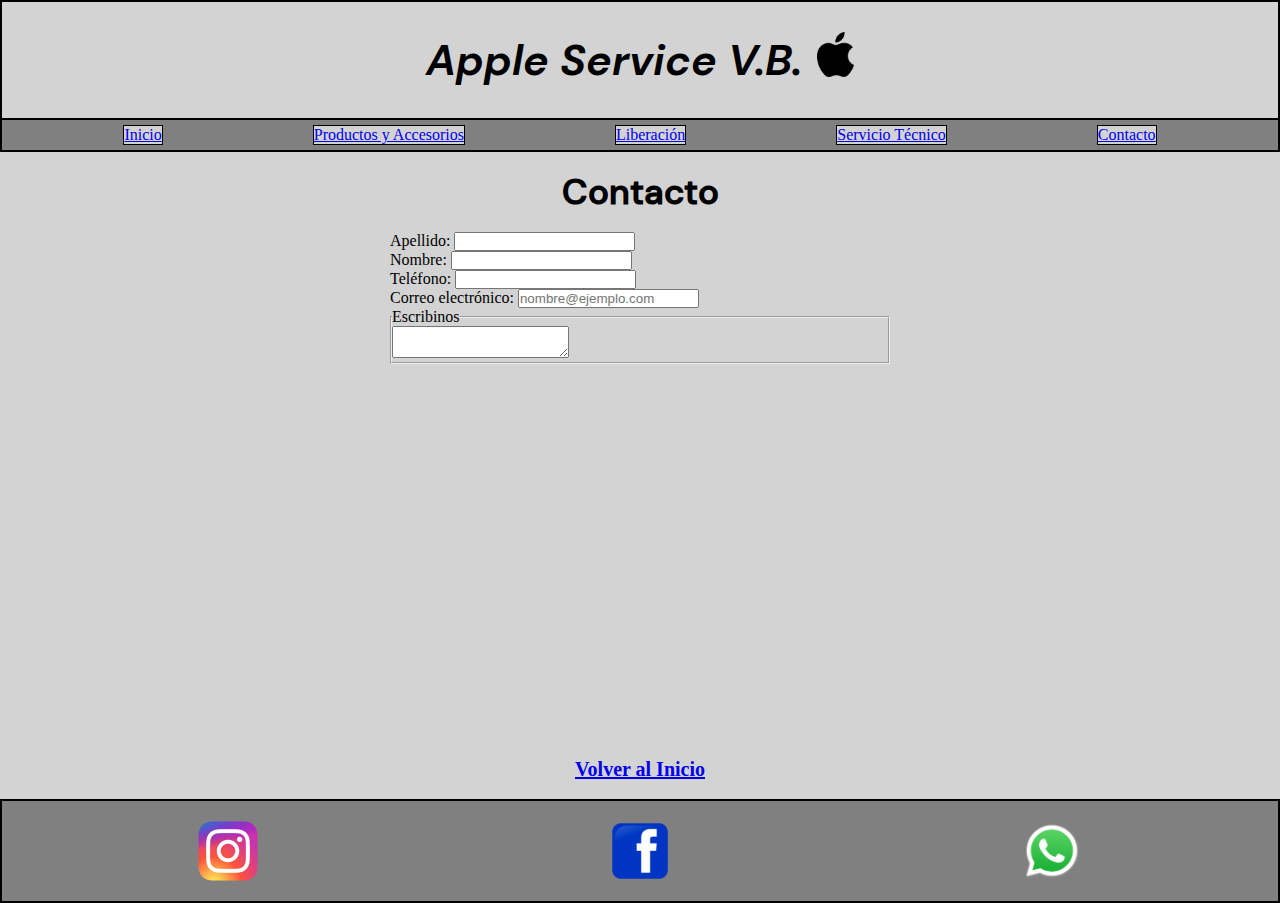
==== Paginas/Contacto.html @ 69858b8d "Proyecto Inicial" ====
<!DOCTYPE html>
<html lang="es">

<head>
    <meta charset="UTF-8">
    <meta http-equiv="X-UA-Compatible" content="IE=edge">
    <meta name="viewport" content="width=device-width, initial-scale=1.0">
    <link rel="stylesheet" href="./../Styles/Styles.css">
    <title>Apple Service V.B. Contacto</title>
</head>

<body class="GrillaIndex">
    <header class="header">
        <div class="titulo__logo">
            <h1 class="titulo__principal">Apple Service V.B.</h1>
            <img class="header__img" src="./../Imagenes/Apple_logo_black.svg.jpg" alt="Apple Logo">
        </div>

        <nav class="navbar">
            <ul class="menu__principal">
                <li><a href="./../index.html">Inicio</a></li>
                <li><a href="./../Paginas/ProdcutosyAccesorios.html">Productos y Accesorios</a></li>
                <li><a href="./../Paginas/Liberacion.html">Liberación</a></li>
                <li><a href="./../Paginas/ServicioTecnico.html">Servicio Técnico</a></li>
                <li><a href="./../Paginas/Contacto.html">Contacto</a></li>
            </ul>
        </nav>
    </header>
    <main class="main">
        <section class="content">

            <div class="ContenedorTitulos">
                <h2 class="Titulos">Contacto</h2>
            </div>

            <div>
                <div class="FormularioContacto">
                    <form>
                        <div>
                            <label for="apellidos">Apellido:</label>
                            <input type="text" id="apellidos" />
                        </div>
    
                        <div>
                            <label for="nombres">Nombre:</label>
                            <input type="text" id="nombres" />
                        </div>
    
                        <div>
                            <label for="telefono">Teléfono:</label>
                            <input type="number" id="telefono" />
                        </div>
    
                        <div>
                            <label for="email">Correo electrónico:</label>
                            <input type="email" id="email" placeholder="nombre@ejemplo.com" />
                        </div>
    
                        <fieldset>
                            <legend>Escribinos</legend>
                            <textarea></textarea>
                        </fieldset>
                    </form>
                </div>
                

                <div class="ContenedorUbicacion">
                    <iframe class="ubicacion"
                        src="https://www.google.com/maps/embed?pb=!1m23!1m12!1m3!1d13144.056222000137!2d-58.562198050213894!3d-34.553194353535616!2m3!1f0!2f0!3f0!3m2!1i1024!2i768!4f13.1!4m8!3e6!4m0!4m5!1s0x95bcb767307ab4c7%3A0xe389f03d97cf943!2sService%20VB%20Servicio%20Tecnico%20Apple%2C%20Int.%20Witcomb%202823%2C%20B1653%20Villa%20Ballester%2C%20Provincia%20de%20Buenos%20Aires!3m2!1d-34.5525831!2d-58.552716499999995!5e0!3m2!1ses-419!2sar!4v1659499299641!5m2!1ses-419!2sar"
                        width="500" height="350" style="border:0;" allowfullscreen="" loading="lazy"
                        referrerpolicy="no-referrer-when-downgrade"></iframe>
                </div>
            </div>

            <div class="VolverInicio">
                <h4><a href="./../index.html">Volver al Inicio</a></h4>
            </div>

        </section>
    </main>


    <footer class="footer">
        <div class="footer__img">
            <a target="_blank" href="https://www.instagram.com/appleservice.vb/"><img class="imagenes__redes"
                    src="./../Imagenes/Instagram_logo_2016.svg.png" alt="instagram" /></a>
            <img class="imagenes__redes" src="./../Imagenes/640px-Facebook_icon.svg.png" alt="Facebook">
            <img class="imagenes__redes" src="./../Imagenes/WhatsApp.svg.png" alt="WhatsApp">
        </div>
    </footer>
</body>

</html>
---- Styles/Styles.css ----
* {
    margin: 0;
    padding: 0;
    box-sizing: border-box;
}

@font-face {
    font-family: "fuente header";
    src: url(./../Fuentes/DMSans-BoldItalic.ttf);
}

@font-face {
    font-family: "fuente texto";
    src: url(./../Fuentes/DMSans-Regular.ttf);
}

@font-face {
    font-family: "fuente titulos";
    src: url(./../Fuentes/DMSans-Medium.ttf);
}

.GrillaIndex {
    display: grid;
    height: 100vh;
    grid-template-areas:
        "header"
        "main"
        "footer";
    grid-template-columns: 1fr;
    grid-template-rows: 1fr 2fr 1fr;
}

.header {
    grid-area: header;
    display: flex;
    align-items: center;
    flex-direction: column;
    background-color: lightgrey;
    border: 2px solid;
}

.main {
    grid-area: main;
    display: flex;
    justify-content: center;
    background-color: lightgrey;
}

.footer {
    grid-area: footer;
    display: flex;
    justify-content: space-around;
    padding: 20px;
    background-color: grey;
    border: 2px solid;
}

.titulo__principal {
    font-family: "fuente header";
    font-size: 43px;
}

.header__img {
    height: 45px;
    vertical-align: baseline;
}

.titulo__logo {
    display: flex;
    gap: 15px;
    padding: 30px;
}

.navbar {
    display: flex;
    justify-content: space-around;
    width: 100%;
    background-color: grey;
    padding: 5px;
    border-top: 2px solid;
}

.menu__principal {
    display: flex;
    list-style-type: none;
    gap: 150px;
}

.menu__principal li {
    border: 1px solid;
    background-color: lightgrey;
}

.carta__principal {
    width: 50%;
    background-color: grey;
    border-radius: 20px;
    overflow: hidden;
    border: 1px solid;
    margin-top: 20px;
    margin-bottom: 20px;
}

.imagen__principal {
    width: 100%;
    border-bottom: 1px solid;
}

.carta__texto {
    padding: 15px;
    display: flex;
    flex-direction: column;
    gap: 10px;
}

.footer__img {
    display: flex;
    width: 100%;
    height: 60px;
    justify-content: space-around
}

.imagenes__redes {
    width: 60px;
}

.ContenedorTitulos {
    justify-content: center;
    display: flex;
    height: 80px;
}

.Titulos {
    display: flex;
    align-items: center;
    font-family: "fuente titulos";
    font-size: 35px;
    height: 100%;
}

.content__prodcutos {
    display: flex;
    flex-direction: column;
    align-items: center;
}

.VideoProductos {
    align-items: center;
    display: flex;
    justify-content: space-around;
}

.Video__productos {
    width: 20%;
}

.ListasDePrecios {
    display: flex;
    flex-wrap: wrap;
    justify-content: center;
    gap: 5px;
    padding-top: 3%;

}

.titulos__listas {
    text-align: center;
    background-color: grey;
}

.cards__listas ul li {
    background-color: grey;
    list-style-type: none;
    text-decoration: none;
}

.MainServicio {
    display: flex;
}

.ContenedorImgServicio {
    width: 30%;
    padding-left: 10px;
    padding-right: 10px;
}

.ContenedorImgServicio__Img {
    width: 100%;
}

.VolverInicio {
    height: 60px;
    display: flex;
    font-size: 20px;
    justify-content: center;
    align-items: center;
}

.content {
    display: flex;
    flex-direction: column;

}

.descripcion__form {
    width: 70%;
    display: flex;
    flex-direction: column;
}

.img__descripcion__form__servicio {
    display: flex;
    padding-left: 20px;
    padding-right: 20px;
}

.MainLiberacion {
    display: flex;
}

.img__descripcion__form__liberacion {
    display: flex;
    padding-left: 20px;
    padding-right: 20px;
}

.ContenedorImgLiberacion {
    width: 30%;
    padding-left: 10px;
    padding-right: 10px;
}

.ContenedorImgLiberacion__Img {
    width: 100%;
}

.main__liberacion {
    display: flex;
    padding-left: 20px;
    padding-right: 20px;
    justify-content: space-around;
}

.ContenedorUbicacion {
    display: flex;
    justify-content: center;
    padding-top: 5%;
}


@media screen and (max-width: 1047px) {
    .menu__principal {
        gap: 8vw;
        white-space: nowrap;
    }
}

@media screen and (max-width: 768px) {

    .ListasDePrecios {
        display: flex;
        flex-direction: column;
        align-items: center;
    }
    .img__descripcion__form__servicio {
        flex-direction: column;
        align-items: center;
    }
    .img__descripcion__form__liberacion {
        flex-direction: column;
        align-items: center;
    }
    .ContenedorUbicacion iframe {
        width: 200px;
        height: 150px;
    }
    }

@media screen and (max-width: 320px) {
    .titulo__principal {
        white-space: nowrap;
    }
}
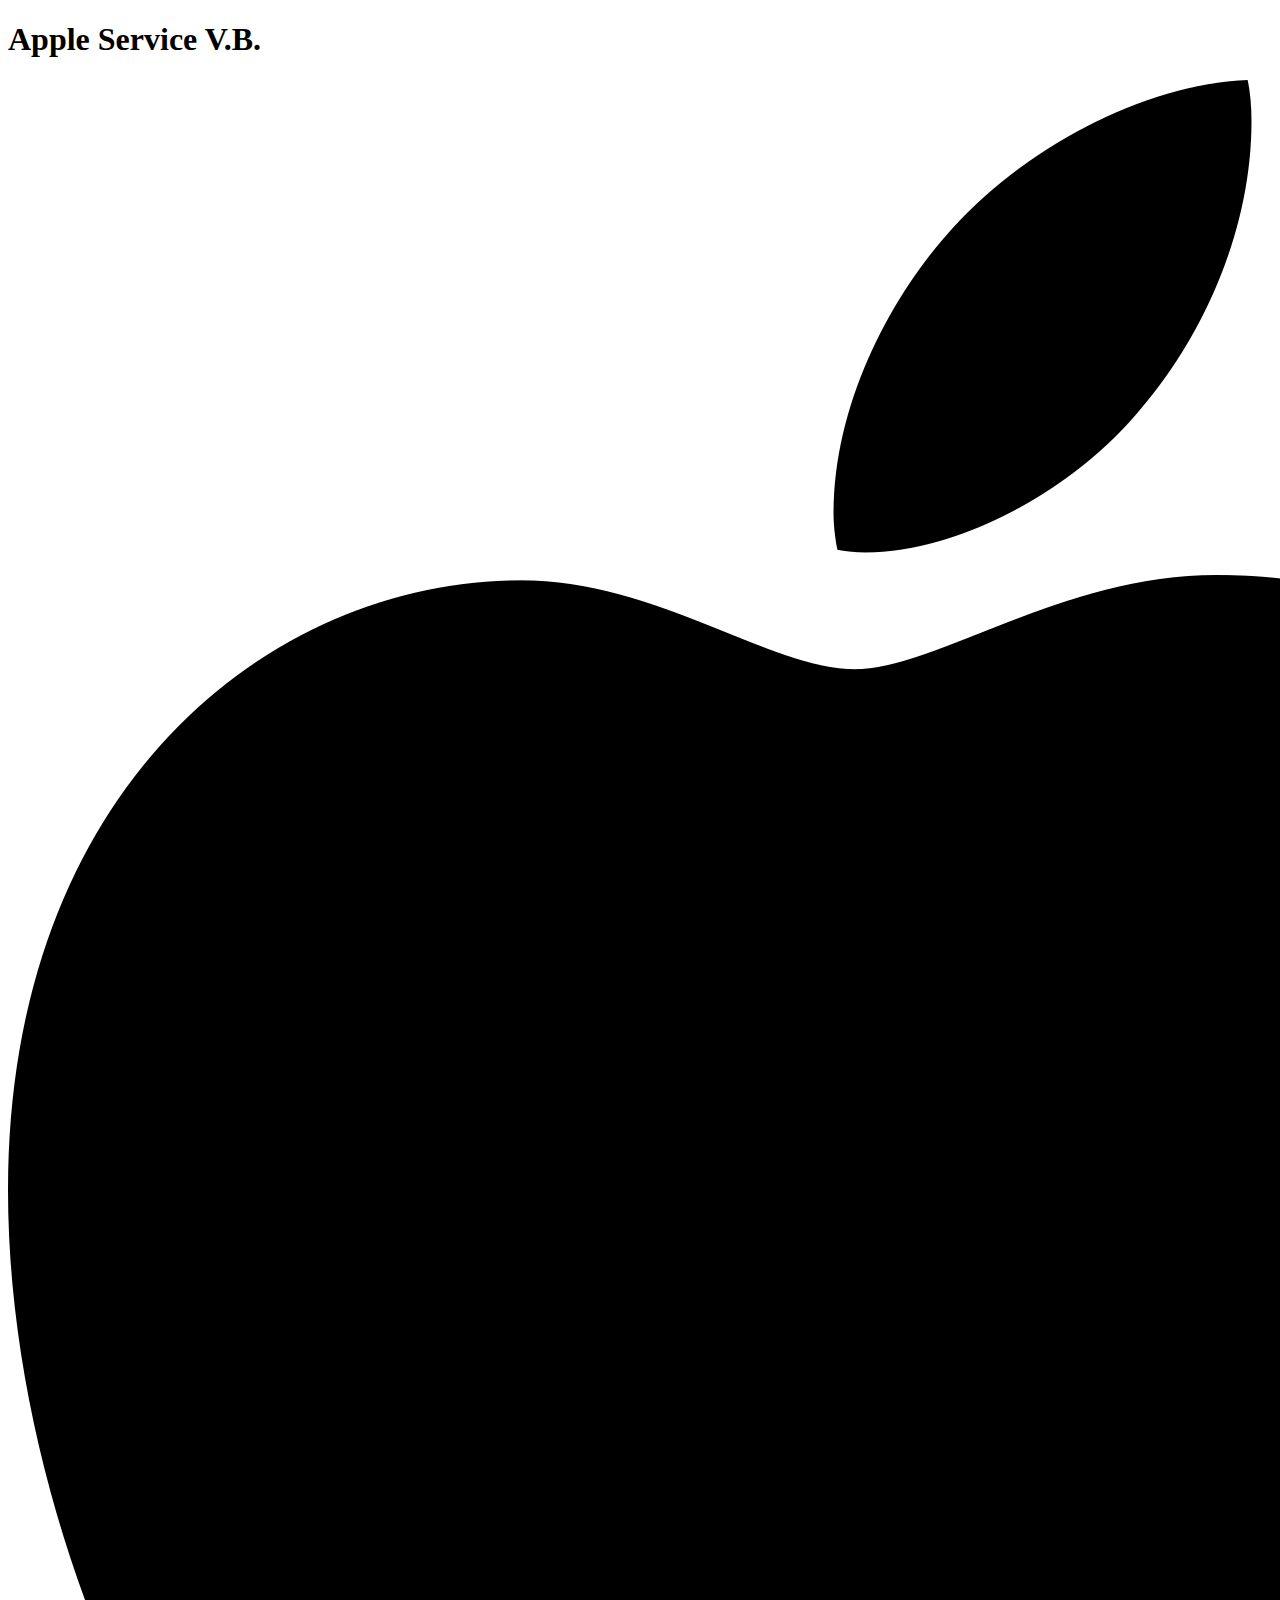
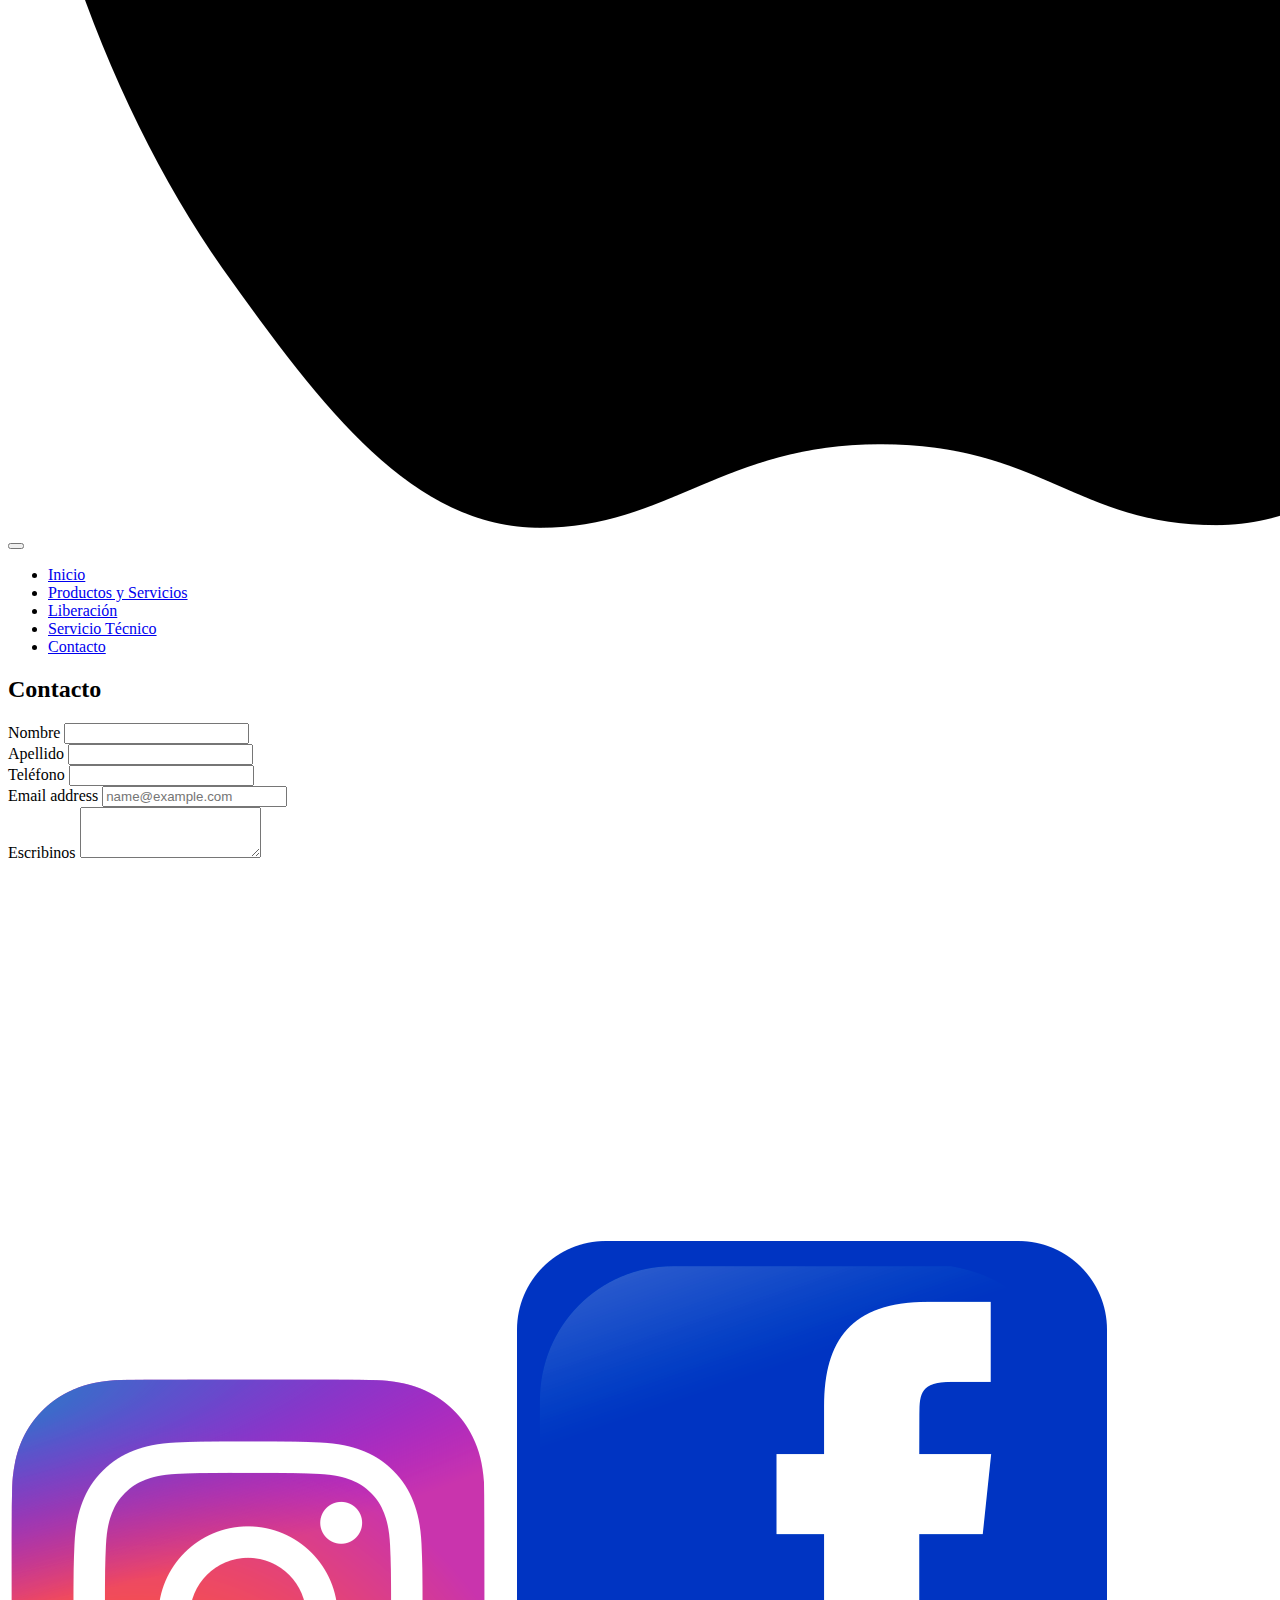
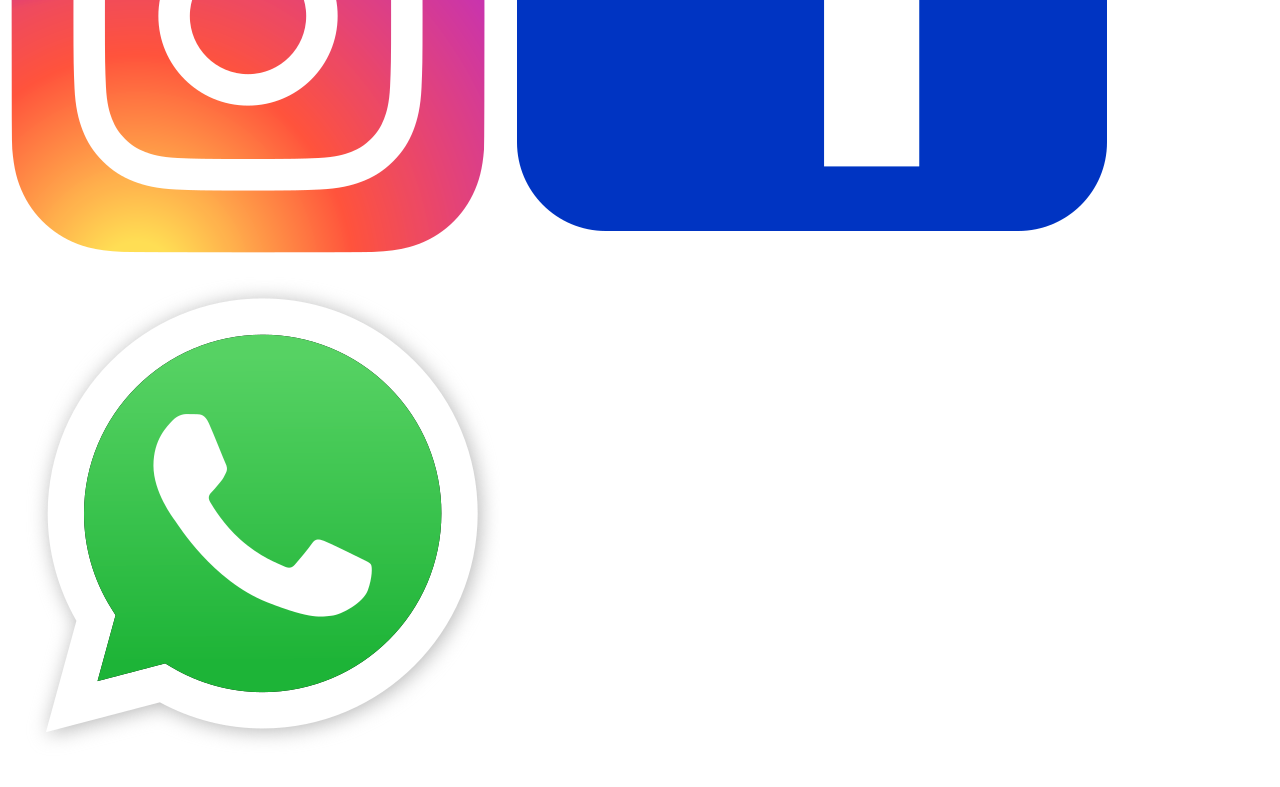
==== commit fbd24701: "Aplicando Bootstrap" ====
--- a/Paginas/Contacto.html
+++ b/Paginas/Contacto.html
@@ -5,89 +5,107 @@
     <meta charset="UTF-8">
     <meta http-equiv="X-UA-Compatible" content="IE=edge">
     <meta name="viewport" content="width=device-width, initial-scale=1.0">
-    <link rel="stylesheet" href="./../Styles/Styles.css">
-    <title>Apple Service V.B. Contacto</title>
+    <link href="https://cdn.jsdelivr.net/npm/bootstrap@5.2.0/dist/css/bootstrap.min.css" rel="stylesheet"
+        integrity="sha384-gH2yIJqKdNHPEq0n4Mqa/HGKIhSkIHeL5AyhkYV8i59U5AR6csBvApHHNl/vI1Bx" crossorigin="anonymous">
+    <link rel="stylesheet" href="./../Styles/styles.css">
+    <title>Document</title>
 </head>
 
-<body class="GrillaIndex">
-    <header class="header">
+<body>
+    <header>
         <div class="titulo__logo">
             <h1 class="titulo__principal">Apple Service V.B.</h1>
-            <img class="header__img" src="./../Imagenes/Apple_logo_black.svg.jpg" alt="Apple Logo">
+            <div class="container__header__img">
+                <img class="header__img" src="./../Imagenes/Apple_logo_black.svg.jpg" alt="Apple Logo">
+            </div>
         </div>
-
-        <nav class="navbar">
-            <ul class="menu__principal">
-                <li><a href="./../index.html">Inicio</a></li>
-                <li><a href="./../Paginas/ProdcutosyAccesorios.html">Productos y Accesorios</a></li>
-                <li><a href="./../Paginas/Liberacion.html">Liberación</a></li>
-                <li><a href="./../Paginas/ServicioTecnico.html">Servicio Técnico</a></li>
-                <li><a href="./../Paginas/Contacto.html">Contacto</a></li>
-            </ul>
+        <nav class="navbar navbar-expand-lg">
+            <div class="container-fluid">
+                <button class="navbar-toggler" type="button" data-bs-toggle="collapse" data-bs-target="#navbarNav"
+                    aria-controls="navbarNav" aria-expanded="false" aria-label="Toggle navigation">
+                    <span class="navbar-toggler-icon"></span>
+                </button>
+                <div class="collapse navbar-collapse" id="navbarNav">
+                    <ul class="navbar-nav">
+                        <li class="nav-item">
+                            <a class="nav-link" href="./../index.html">Inicio</a>
+                        </li>
+                        <li class="nav-item">
+                            <a class="nav-link" href="#">Productos y Servicios</a>
+                        </li>
+                        <li class="nav-item">
+                            <a class="nav-link" href="#">Liberación</a>
+                        </li>
+                        <li class="nav-item">
+                            <a class="nav-link" href="#">Servicio Técnico</a>
+                        </li>
+                        <li class="nav-item">
+                            <a class="nav-link active" aria-current="page" href="#">Contacto</a>
+                        </li>
+                    </ul>
+                </div>
+            </div>
         </nav>
     </header>
-    <main class="main">
-        <section class="content">
 
-            <div class="ContenedorTitulos">
-                <h2 class="Titulos">Contacto</h2>
-            </div>
-
-            <div>
-                <div class="FormularioContacto">
+    <main class="main__contacto">
+        <div class="ContenedorTitulos">
+            <h2 class="Titulos">Contacto</h2>
+        </div>
+        
+        <section class="container">
+            <div class="row">
+                <div class="col-md-6">
                     <form>
-                        <div>
-                            <label for="apellidos">Apellido:</label>
-                            <input type="text" id="apellidos" />
+                        <div class="mb-3">
+                            <label for="nombre" class="form-label">Nombre</label>
+                            <input type="text" class="form-control" id="nombre">
                         </div>
-    
-                        <div>
-                            <label for="nombres">Nombre:</label>
-                            <input type="text" id="nombres" />
+                        <div class="mb-3">
+                            <label for="apellido" class="form-label">Apellido</label>
+                            <input type="text" class="form-control" id="apellido">
                         </div>
-    
-                        <div>
-                            <label for="telefono">Teléfono:</label>
-                            <input type="number" id="telefono" />
+                        <div class="mb-3">
+                            <label for="teléfono" class="form-label">Teléfono</label>
+                            <input type="number" class="form-control" id="teléfono">
                         </div>
-    
-                        <div>
-                            <label for="email">Correo electrónico:</label>
-                            <input type="email" id="email" placeholder="nombre@ejemplo.com" />
+                        <div class="mb-3">
+                            <label for="email" class="form-label">Email address</label>
+                            <input type="email" class="form-control" id="email" placeholder="name@example.com">
                         </div>
-    
-                        <fieldset>
-                            <legend>Escribinos</legend>
-                            <textarea></textarea>
-                        </fieldset>
+                        <div class="mb-3">
+                            <label for="escribinos" class="form-label">Escribinos</label>
+                            <textarea class="form-control" id="escribinos" rows="3"></textarea>
+                        </div>
                     </form>
+            
                 </div>
-                
-
-                <div class="ContenedorUbicacion">
+                <div class="col-md-6">
                     <iframe class="ubicacion"
                         src="https://www.google.com/maps/embed?pb=!1m23!1m12!1m3!1d13144.056222000137!2d-58.562198050213894!3d-34.553194353535616!2m3!1f0!2f0!3f0!3m2!1i1024!2i768!4f13.1!4m8!3e6!4m0!4m5!1s0x95bcb767307ab4c7%3A0xe389f03d97cf943!2sService%20VB%20Servicio%20Tecnico%20Apple%2C%20Int.%20Witcomb%202823%2C%20B1653%20Villa%20Ballester%2C%20Provincia%20de%20Buenos%20Aires!3m2!1d-34.5525831!2d-58.552716499999995!5e0!3m2!1ses-419!2sar!4v1659499299641!5m2!1ses-419!2sar"
                         width="500" height="350" style="border:0;" allowfullscreen="" loading="lazy"
                         referrerpolicy="no-referrer-when-downgrade"></iframe>
                 </div>
             </div>
-
-            <div class="VolverInicio">
-                <h4><a href="./../index.html">Volver al Inicio</a></h4>
-            </div>
-
         </section>
+        
+        
     </main>
-
 
     <footer class="footer">
         <div class="footer__img">
             <a target="_blank" href="https://www.instagram.com/appleservice.vb/"><img class="imagenes__redes"
                     src="./../Imagenes/Instagram_logo_2016.svg.png" alt="instagram" /></a>
-            <img class="imagenes__redes" src="./../Imagenes/640px-Facebook_icon.svg.png" alt="Facebook">
-            <img class="imagenes__redes" src="./../Imagenes/WhatsApp.svg.png" alt="WhatsApp">
+            <a target="_blank" href=""><img class="imagenes__redes" src="./../Imagenes/640px-Facebook_icon.svg.png"
+                    alt="Facebook" /></a>
+            <a target="_blank" href=""><img class="imagenes__redes" src="./../Imagenes/WhatsApp.svg.png"
+                    alt="WhatsApp" /></a>
         </div>
     </footer>
+
+    <script src="https://cdn.jsdelivr.net/npm/bootstrap@5.2.0/dist/js/bootstrap.bundle.min.js"
+        integrity="sha384-A3rJD856KowSb7dwlZdYEkO39Gagi7vIsF0jrRAoQmDKKtQBHUuLZ9AsSv4jD4Xa"
+        crossorigin="anonymous"></script>
 </body>
 
 </html>